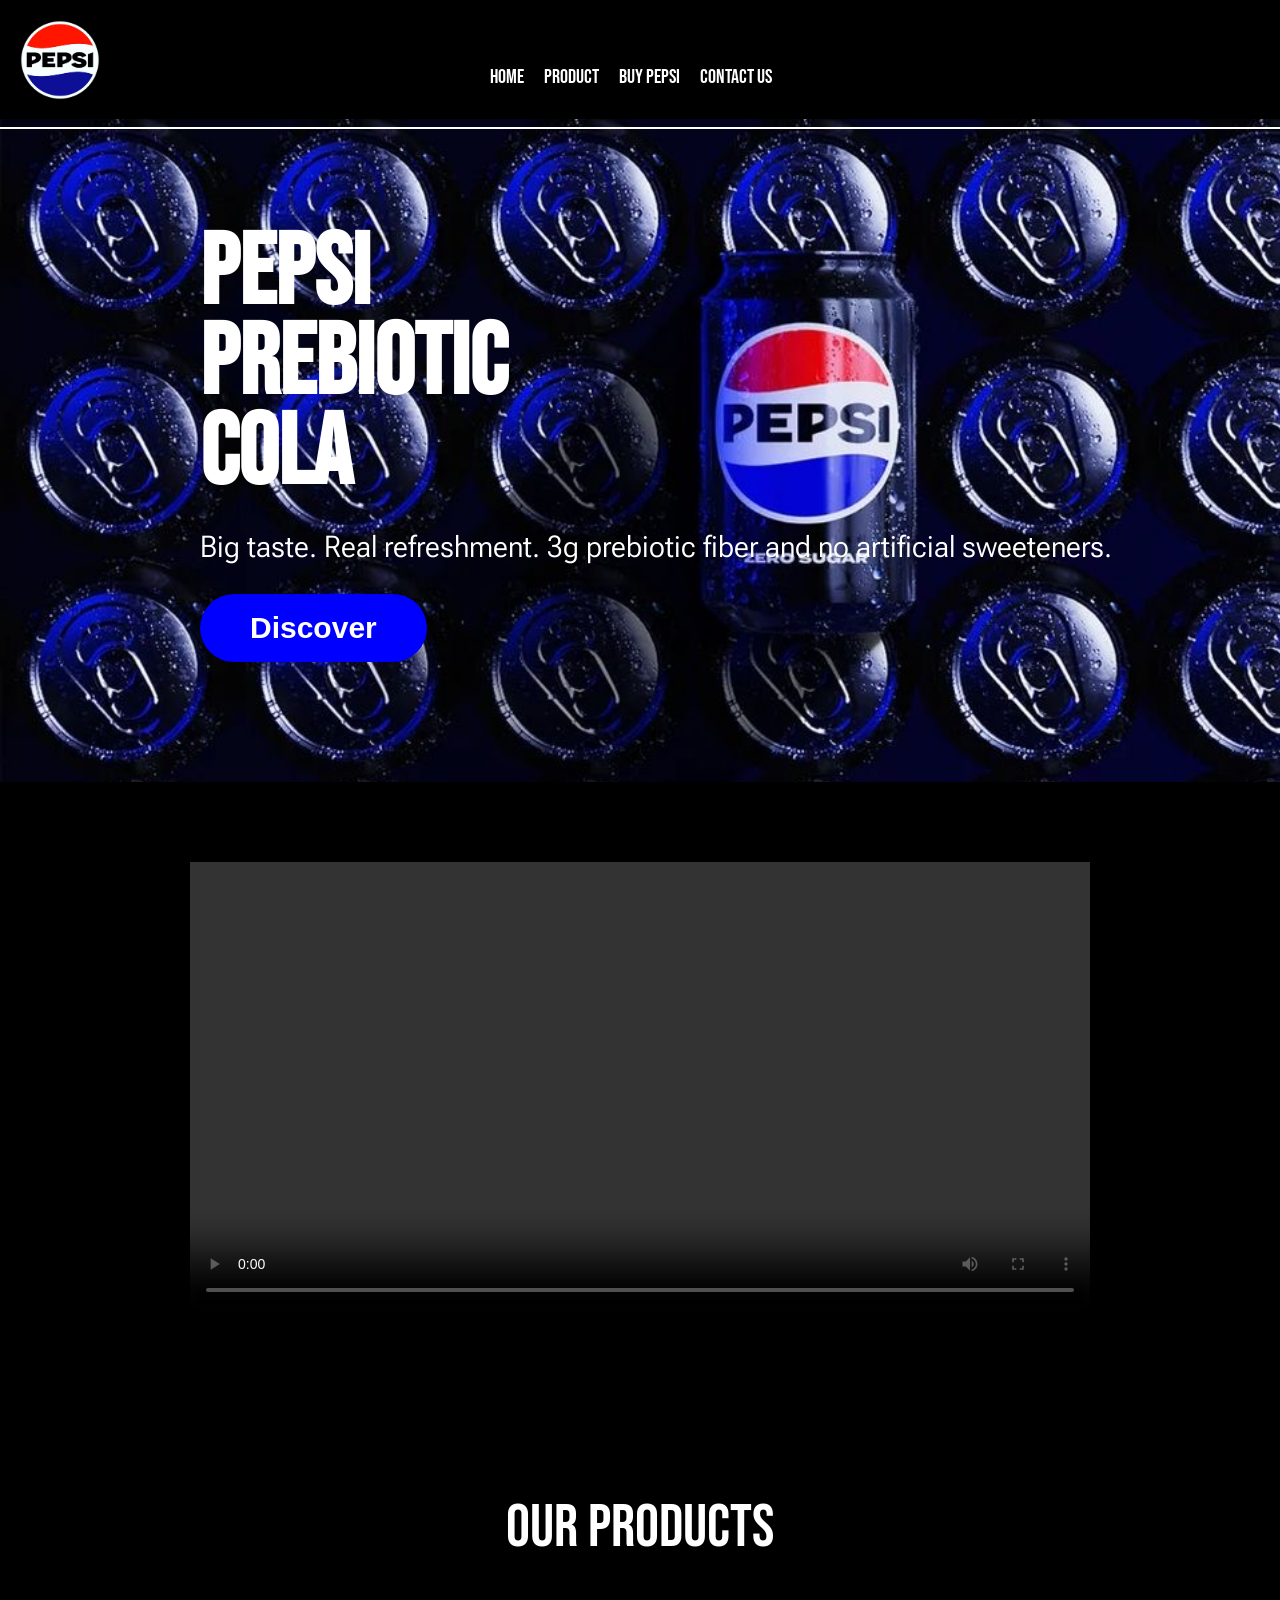
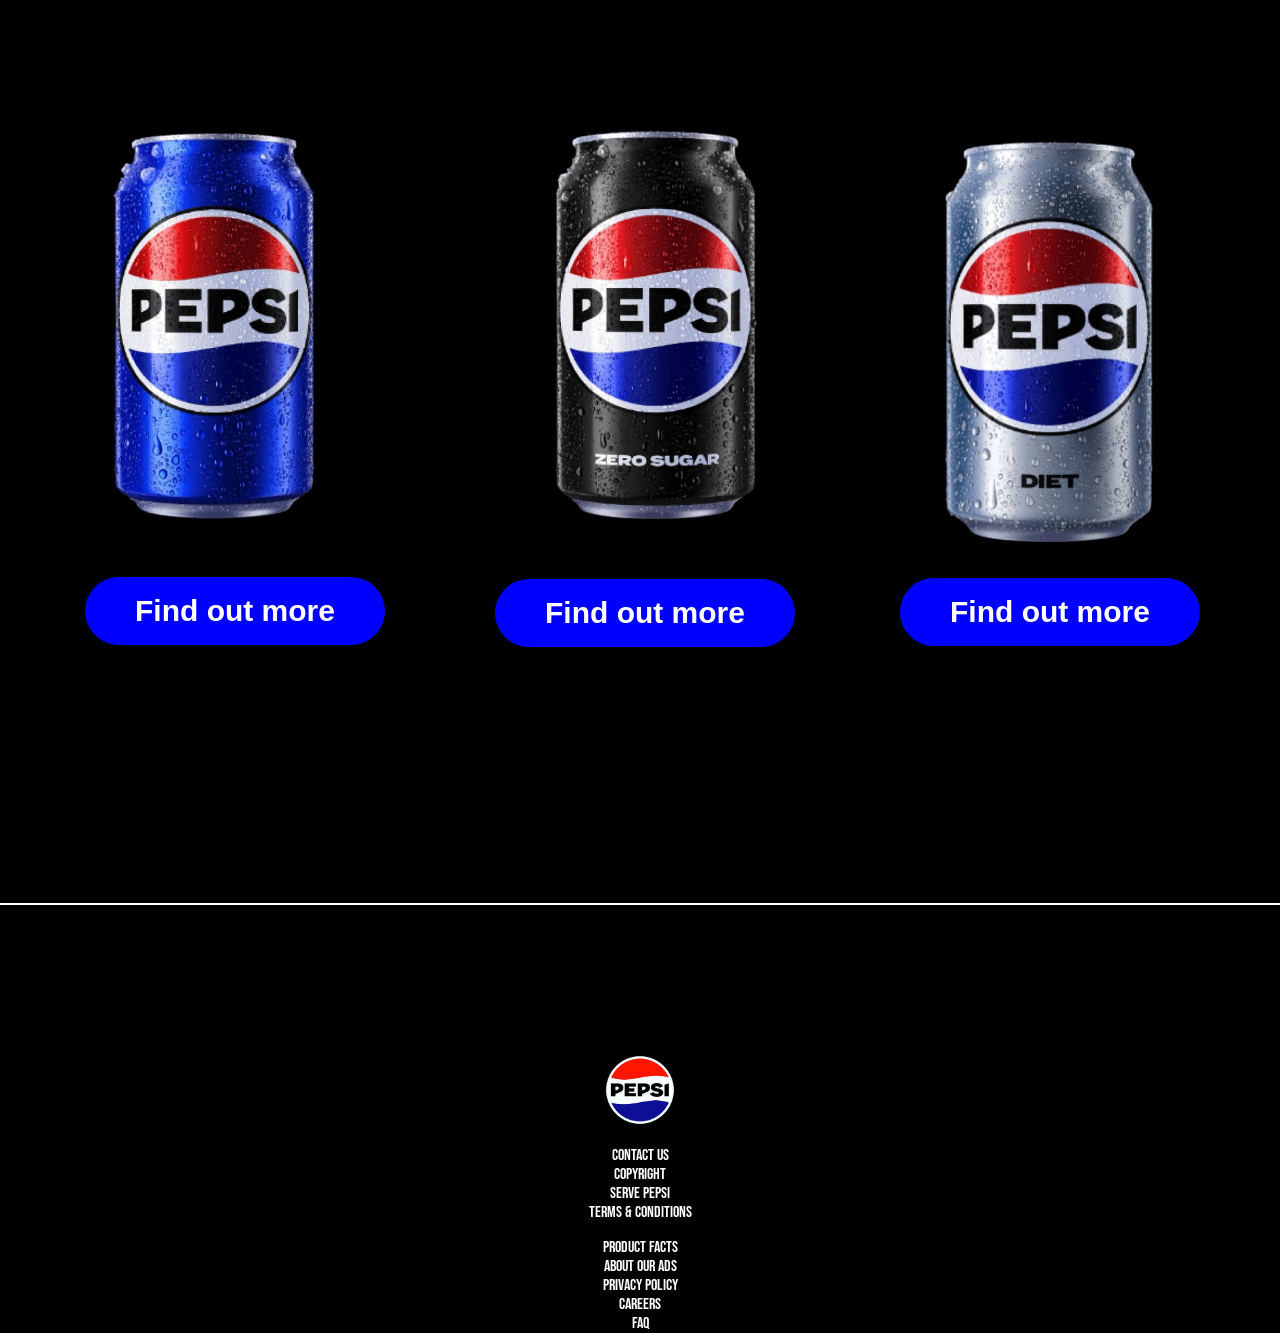
==== index.html @ e7ada145 "Rename pepesi.html to index.html" ====
<!DOCTYPE html>
<html>

<head>
<link rel="preconnect" href="https://fonts.googleapis.com">
<link rel="preconnect" href="https://fonts.gstatic.com" crossorigin>

<link href="https://fonts.googleapis.com/css2?family=Bebas+Neue&display=swap" rel="stylesheet">
<link href="https://fonts.googleapis.com/css2?family=Roboto+Flex&display=swap" rel="stylesheet">

<link rel="stylesheet" href="pepsi.css">
</head>

<body>

<!-- Navigation -->
<div class="nav">
  <img class="logo" src="logo.png">
  <div class="manu">
    <ul>
      <li>Home</li>
      <li>Product</li>
      <li>Buy Pepsi</li>
      <li>Contact us</li>
    </ul>
  </div>
</div>

<hr class="divider">

<!-- Main Content -->
<div class="main-p">
  <p class="p1">Pepsi Prebiotic Cola</p>
  <p class="p2">
    Big taste. Real refreshment. 3g prebiotic fiber and no artificial sweeteners.
  </p>
  <a href="discoever.html">
    <button class="b1">Discover</button>
  </a>
</div>

<!-- Video Section -->
<div class="vid">
  <video width="900" controls>
    <source src="trim.bear.mp4" type="video/mp4">
  </video>
</div>

<!-- Products Section -->
<div class="main-2p">
  <p class="our-product">OUR PRODUCTS</p>
  <div class="cans">
    <div class="can-box1">
      <img class="blue-can" src="blue-can.png">
      <button class="find1">Find out more</button>
    </div>
    <div class="can-box2">
      <img class="black-can" src="black-can.png">
      <button class="find2">Find out more</button>
    </div>
    <div class="can-box3">
      <img class="grey-can" src="grey-can.png">
      <button class="find3">Find out more</button>
    </div>
  </div>
</div>

<hr class="divider">

<!-- Footer -->
<div class="footer">
  <img class="logo-2" src="logo.png">
  <p>
    CONTACT US<br>
    COPYRIGHT<br>
    SERVE PEPSI<br>
    TERMS & CONDITIONS
  </p>
  <p>
    PRODUCT FACTS<br>
    ABOUT OUR ADS<br>
    PRIVACY POLICY<br>
    CAREERS<br>
    FAQ
  </p>
</div>

</body>
</html>
---- pepsi.css ----
body {
  font-family: 'Bebas Neue', sans-serif;
  height: 100vh;
  margin: 0;
  padding: 0;
  background-image: url('bg.png');
  background-repeat: no-repeat;
  background-size: cover;
  background-color: black;
  overflow-x: hidden;
}


.nav {
  display: flex;
  align-items: center;
  background-color: black;
  padding: 10px 20px;
}

.logo {
  width: 80px;
  margin-right: 350px;
}

ul {
  display: flex;
  list-style: none;
  gap: 20px;
  margin-top: 25px;
  font-size: 20px;
  color: white;
}

.manu {
  display: flex;
  justify-content: center;
  margin-top: 30px;
  cursor: pointer;
  transition: color 0.3s;
}

.manu:hover {
  color: #3366ff;
}

/* Divider */
.divider {
  background-color: white;
  width: 100%;
  height: 2px;
  border: none;
}


.main-p {
  color: white;
  margin-left: 200px;
  margin-top: 100px;
}

.p1 {
  color: white;
  font-size: 100px;
  font-weight: 700;
  width: 300px;
  margin-bottom: 0px;
  line-height: 0.9;
}

.p2 {
  font-family: 'Roboto Flex', sans-serif;
  font-size: 30px;
}


.b1, .find1, .find2, .find3 {
  padding: 17px 50px;
  font-size: 30px;
  font-weight: 800;
  border-radius: 50px;
  background-color: #0000ff;
  color: white;
  border: none;
  cursor: pointer;
  transition: 0.5s;
}

.b1:hover, .find1:hover, .find2:hover, .find3:hover {
  background-color: #1a1aff;
  color: black;
}

/* Video Section */
.vid{
  display: flex;
  justify-content: center;
  align-items: center;
  background: black;
  padding: 80px 0;
  margin-top: 120px;
}


.main-2p {
  text-align: center;
  color: white;
  margin-top: 100px;
}

/* Cans layout */
.cans {
  display: flex;
  justify-content: center;
  gap: 80px;
  margin-top: 60px;
}

/* Each can + button */
.can-box1,
.can-box2,
.can-box3{
  display: flex;
  flex-direction: column;
  align-items: center;
  gap: 20px;
}

/* Cans */
.blue-can { width: 310px; }
.black-can { width: 350px; }
.grey-can { width: 300px; }

.blue-can,
.black-can,
.grey-can {
  height: auto;
  transition: transform 0.5s ease;
}

/* Hover animation */
.blue-can:hover,
.black-can:hover,
.grey-can:hover {
  animation: liftUp 0.5s forwards;
}

/* Animation */
@keyframes liftUp {
  0% {
    transform: translateZ(0);
    box-shadow: 0 0 0 0 rgba(0, 0, 0, 0);
  }
  100% {
    transform: translateZ(50px) translateY(-20px);
    box-shadow: 0 20px 40px rgba(0, 0, 0, 0.45);
  }
}

/* Footer */
.footer {
  color: white;
  text-align: center;
  margin-top: 150px;
}

.logo-2 {
  width: 70px;
}
.our-product{
font-size:60px;

}
.can-box1{
margin-bottom:250px;
}
.can-box2,
.can-box3{
margin-top:70px;
}
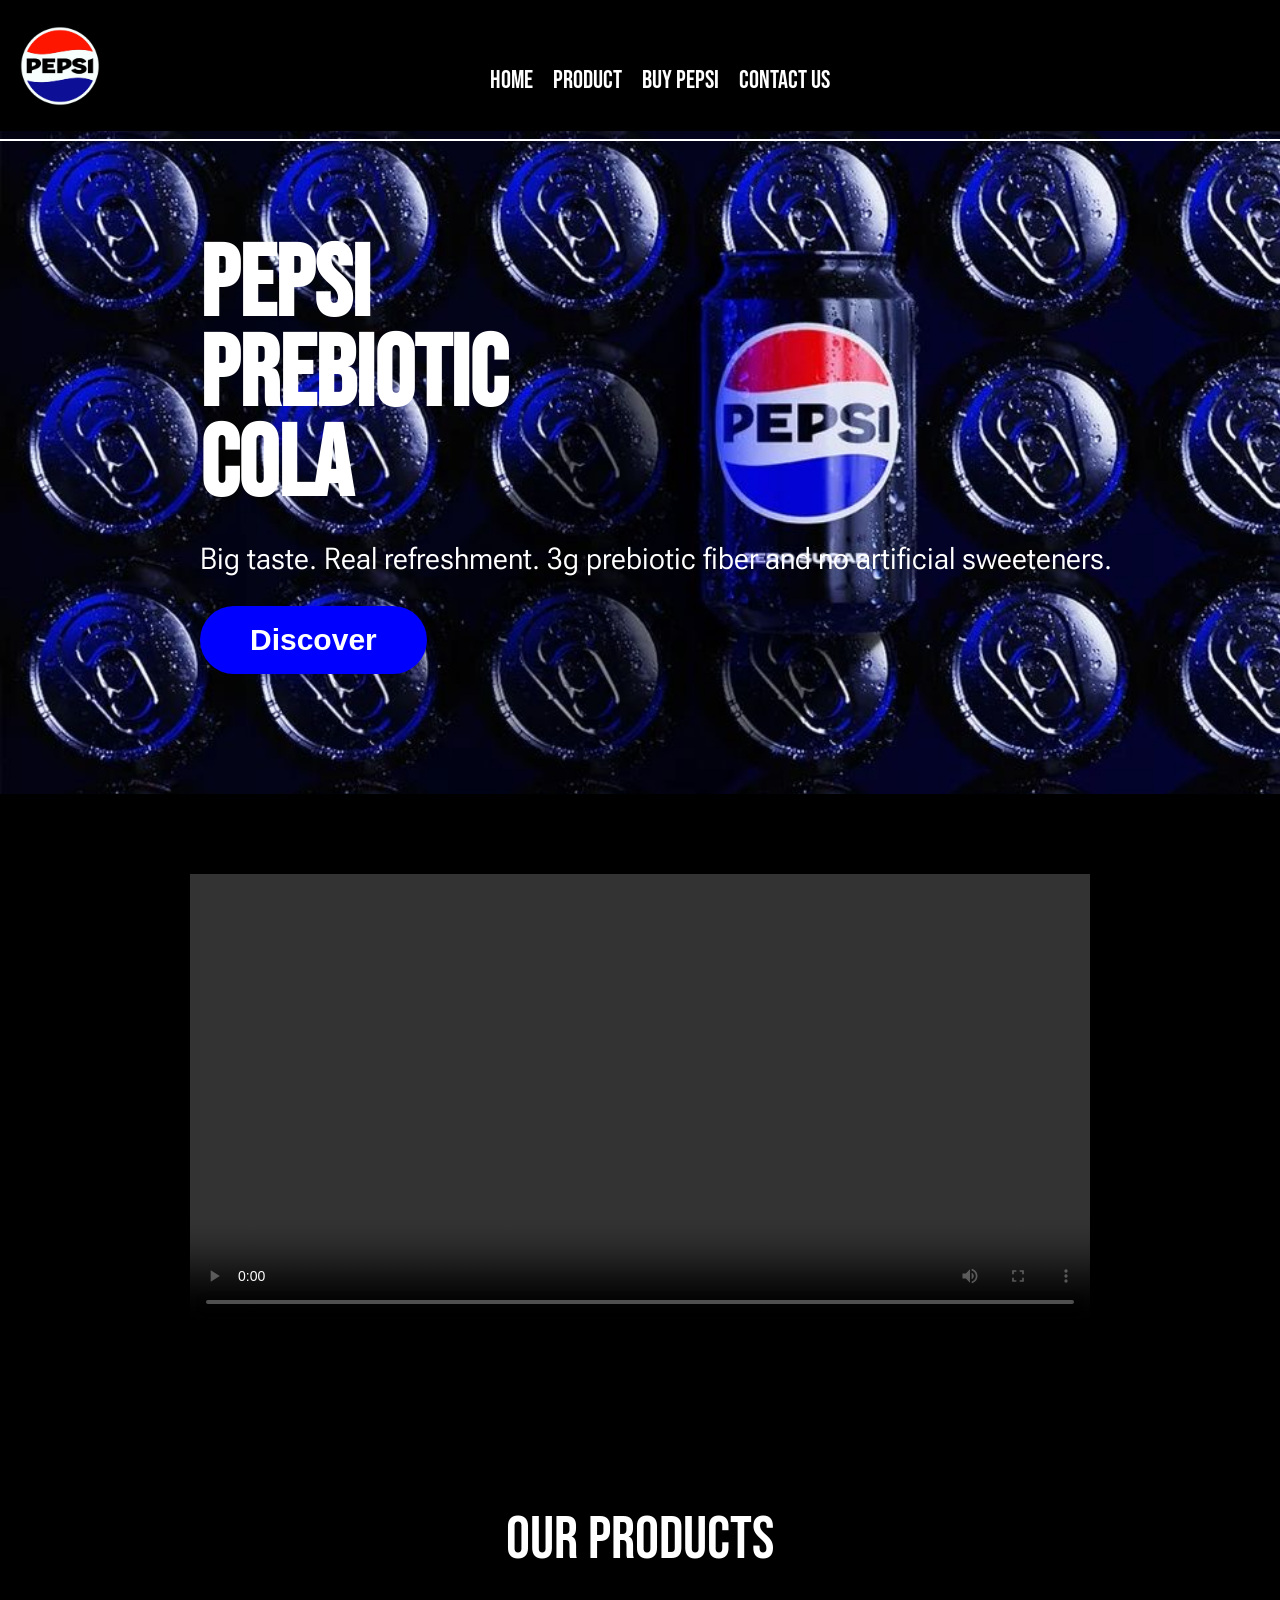
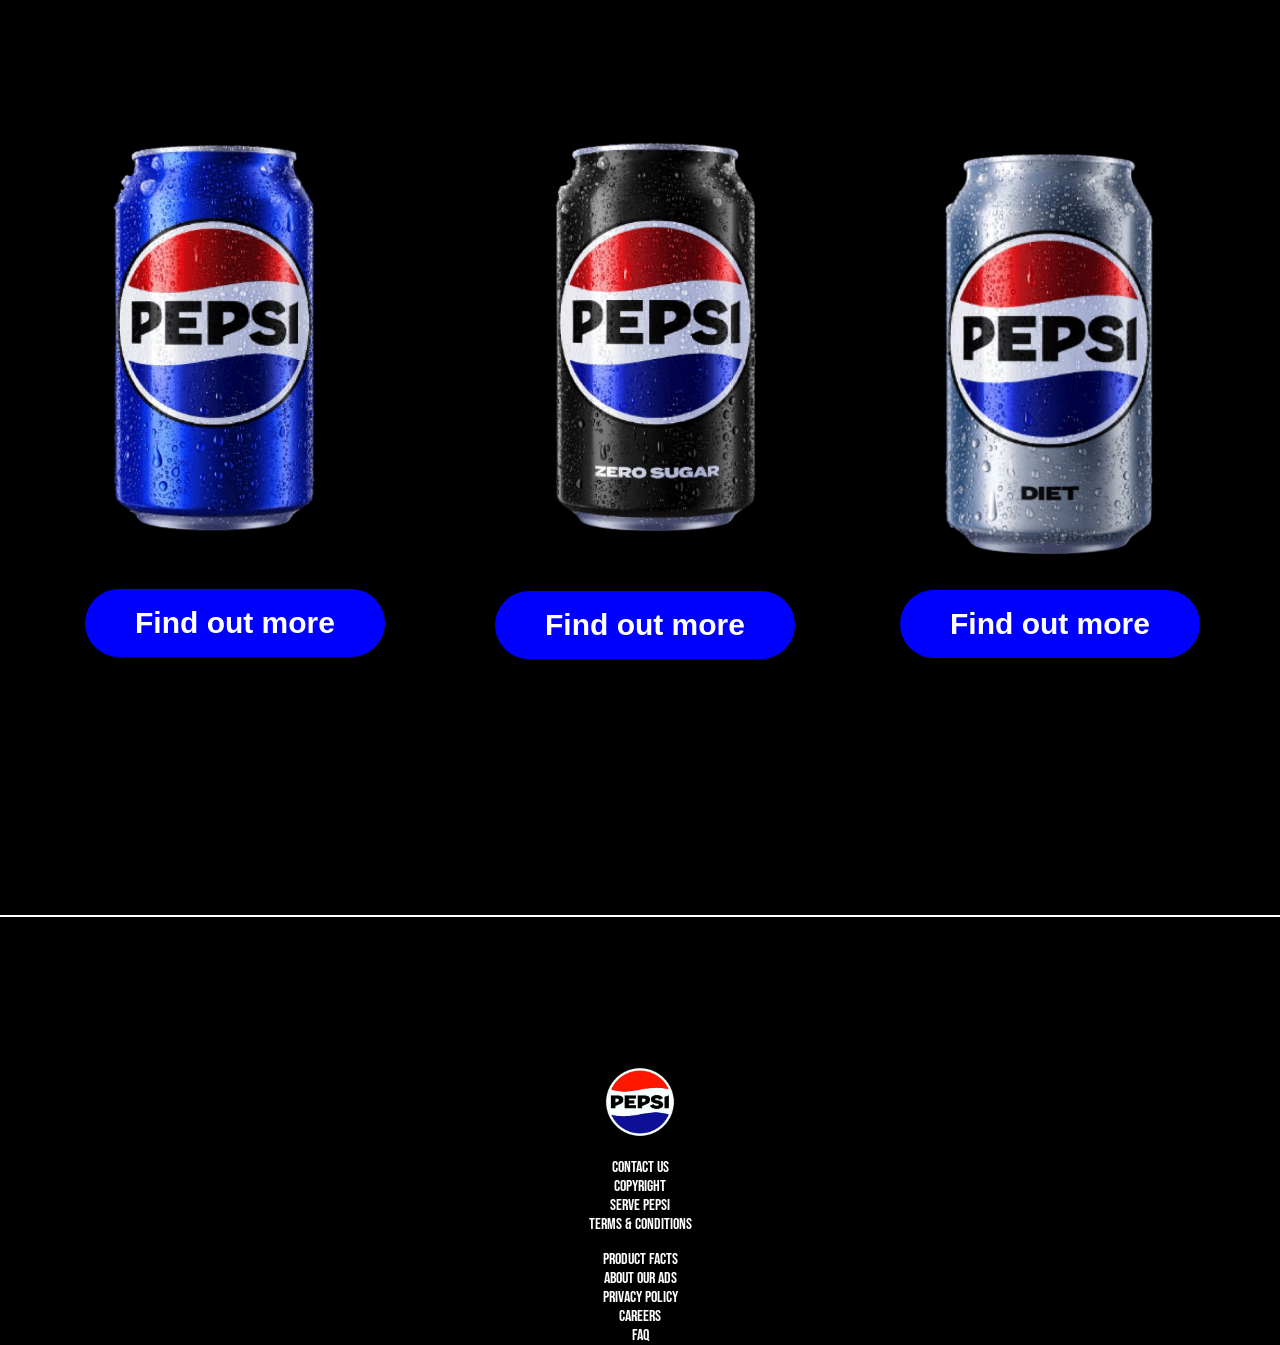
==== commit cf0499e2: "Rename pepesi.html to index.html" ====
--- a/index.html
+++ b/index.html
@@ -18,10 +18,20 @@
   <img class="logo" src="logo.png">
   <div class="manu">
     <ul>
+<a class="a1" href="pepesi.html">
       <li>Home</li>
-      <li>Product</li>
-      <li>Buy Pepsi</li>
-      <li>Contact us</li>
+</a>
+    <a class="a1" href="product/product.html"> 
+ <li>Product</li>
+
+</a>
+<a class="a1" href="buy-pepsi.html">    
+  <li>Buy Pepsi</li>
+</a>
+    <a class="a1" href="contact us"> 
+
+ <li>Contact us</li>
+</a>
     </ul>
   </div>
 </div>
--- a/pepsi.css
+++ b/pepsi.css
@@ -1,4 +1,3 @@
-
 body {
   font-family: 'Bebas Neue', sans-serif;
   height: 100vh;
@@ -29,7 +28,7 @@
   list-style: none;
   gap: 20px;
   margin-top: 25px;
-  font-size: 20px;
+  font-size: 25px;
   color: white;
 }
 
@@ -178,4 +177,14 @@
 .can-box2,
 .can-box3{
 margin-top:70px;
+}
+.a1{
+text-decoration:none;
+color:white;
+transition:0.5;
+}
+.a1:Hover{
+color:#0099ff;
+transition:0.7;
+border-bottom:2px solid white;
 }
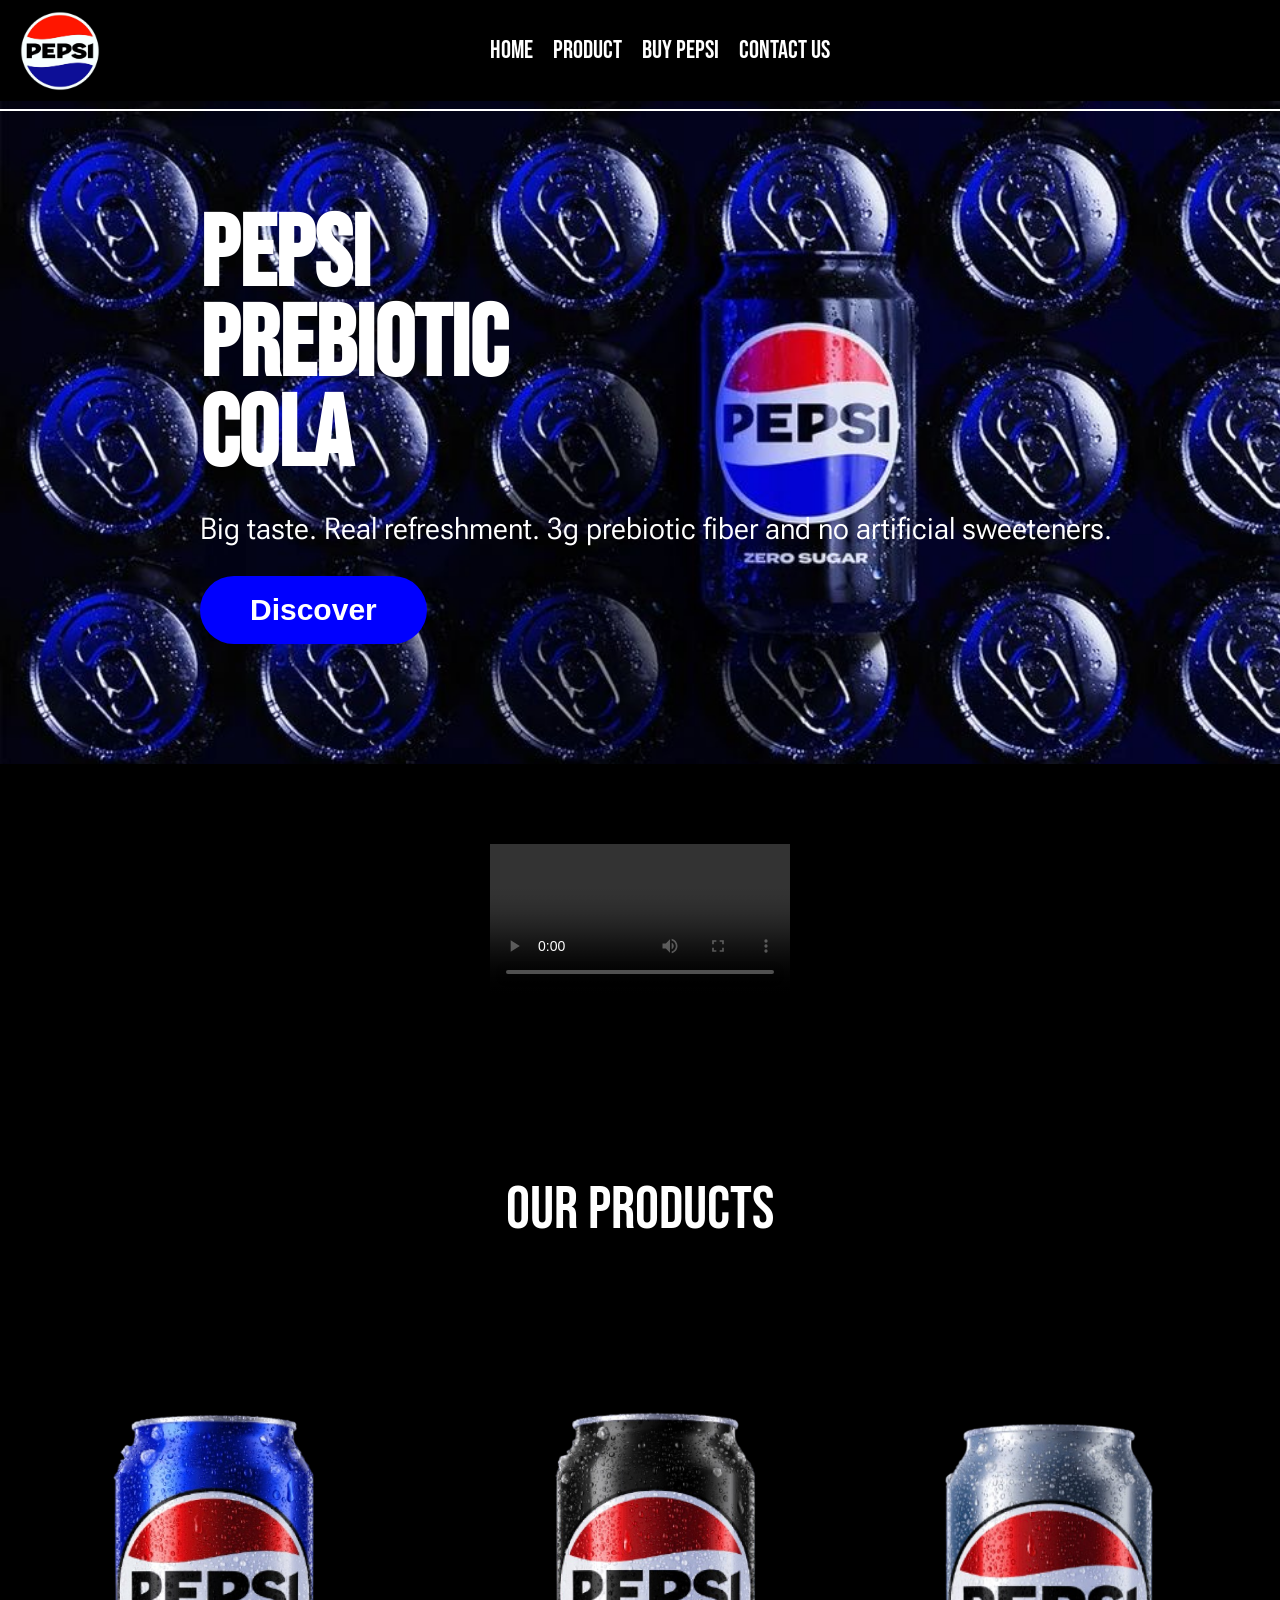
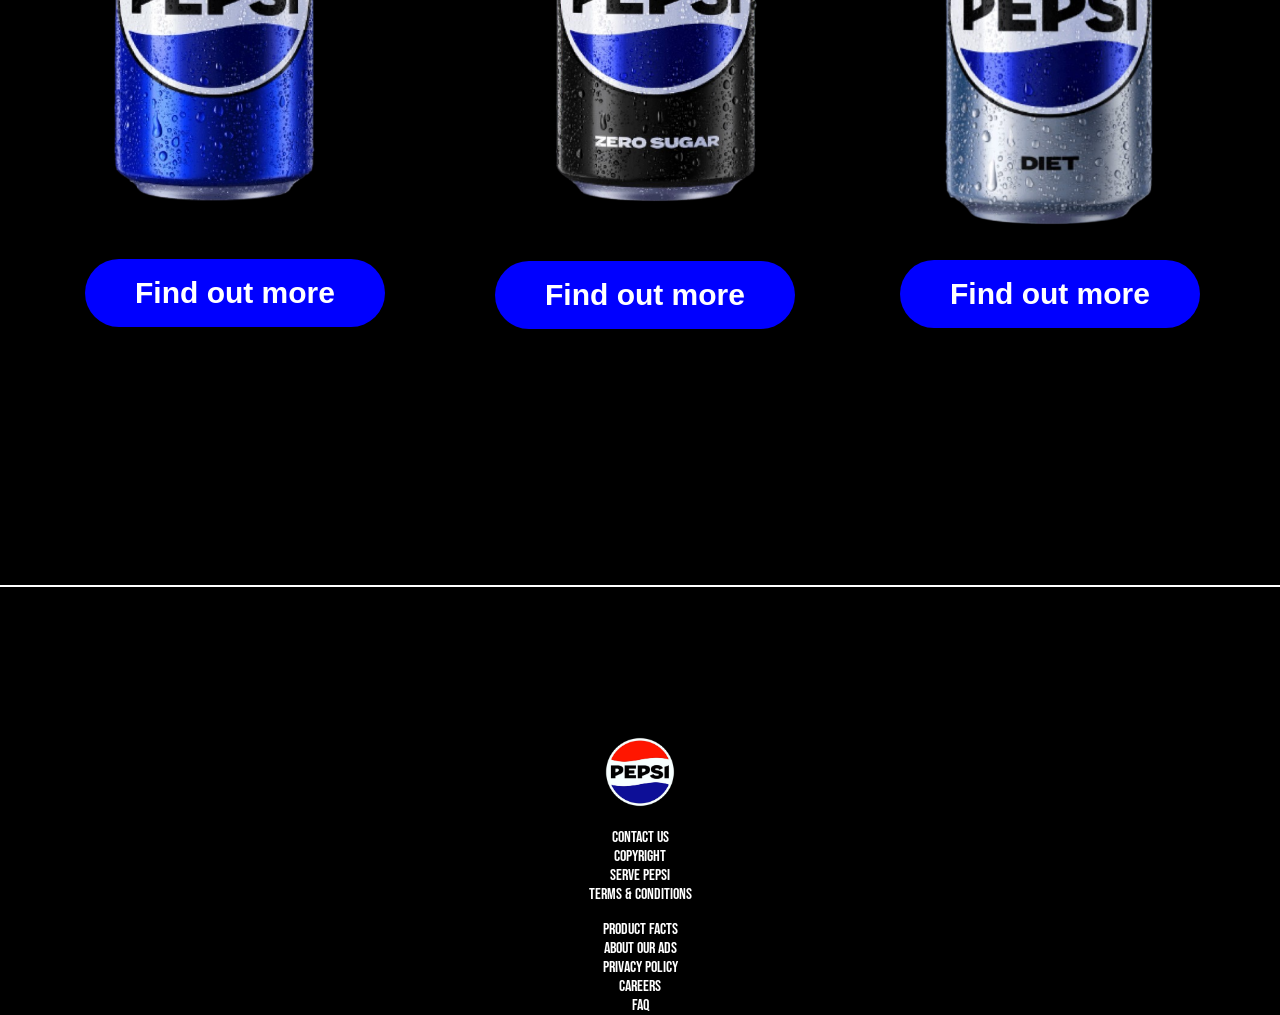
==== commit e7ddc087: "Update navigation links in index.html" ====
--- a/index.html
+++ b/index.html
@@ -1,13 +1,17 @@
 <!DOCTYPE html>
-<html>
+<html lang="en">
+<head>
+<meta charset="UTF-8">
+<meta name="viewport" content="width=device-width, initial-scale=1.0">
+<title>Pepsi Page</title>
 
-<head>
+<!-- Google Fonts -->
 <link rel="preconnect" href="https://fonts.googleapis.com">
 <link rel="preconnect" href="https://fonts.gstatic.com" crossorigin>
-
 <link href="https://fonts.googleapis.com/css2?family=Bebas+Neue&display=swap" rel="stylesheet">
 <link href="https://fonts.googleapis.com/css2?family=Roboto+Flex&display=swap" rel="stylesheet">
 
+<!-- CSS -->
 <link rel="stylesheet" href="pepsi.css">
 </head>
 
@@ -16,42 +20,27 @@
 <!-- Navigation -->
 <div class="nav">
   <img class="logo" src="logo.png">
-  <div class="manu">
+  <div class="menu">
     <ul>
-<a class="a1" href="pepesi.html">
-      <li>Home</li>
-</a>
-    <a class="a1" href="product/product.html"> 
- <li>Product</li>
-
-</a>
-<a class="a1" href="buy-pepsi.html">    
-  <li>Buy Pepsi</li>
-</a>
-    <a class="a1" href="contact us"> 
-
- <li>Contact us</li>
-</a>
+      <li><a class="a1" href="index.html">Home</a></li>
+      <li><a class="a1" href="product/index.html">Product</a></li>
+      <li><a class="a1" href="buy-pepsi/index.html">Buy Pepsi</a></li>
+      <li><a class="a1" href="contact-us/index.html">Contact us</a></li>
     </ul>
   </div>
 </div>
-
 <hr class="divider">
 
 <!-- Main Content -->
 <div class="main-p">
   <p class="p1">Pepsi Prebiotic Cola</p>
-  <p class="p2">
-    Big taste. Real refreshment. 3g prebiotic fiber and no artificial sweeteners.
-  </p>
-  <a href="discoever.html">
-    <button class="b1">Discover</button>
-  </a>
+  <p class="p2">Big taste. Real refreshment. 3g prebiotic fiber and no artificial sweeteners.</p>
+  <a href="discover.html"><button class="b1">Discover</button></a>
 </div>
 
 <!-- Video Section -->
 <div class="vid">
-  <video width="900" controls>
+  <video controls>
     <source src="trim.bear.mp4" type="video/mp4">
   </video>
 </div>
--- a/pepsi.css
+++ b/pepsi.css
@@ -136,6 +136,7 @@
 .grey-can {
   height: auto;
   transition: transform 0.5s ease;
+transition:0.6s;
 }
 
 /* Hover animation */
@@ -143,6 +144,7 @@
 .black-can:hover,
 .grey-can:hover {
   animation: liftUp 0.5s forwards;
+transition:0.5s
 }
 
 /* Animation */
@@ -181,10 +183,10 @@
 .a1{
 text-decoration:none;
 color:white;
-transition:0.5;
+transition:0.5s;
 }
 .a1:Hover{
 color:#0099ff;
-transition:0.7;
+transition:0.7s;
 border-bottom:2px solid white;
 }
